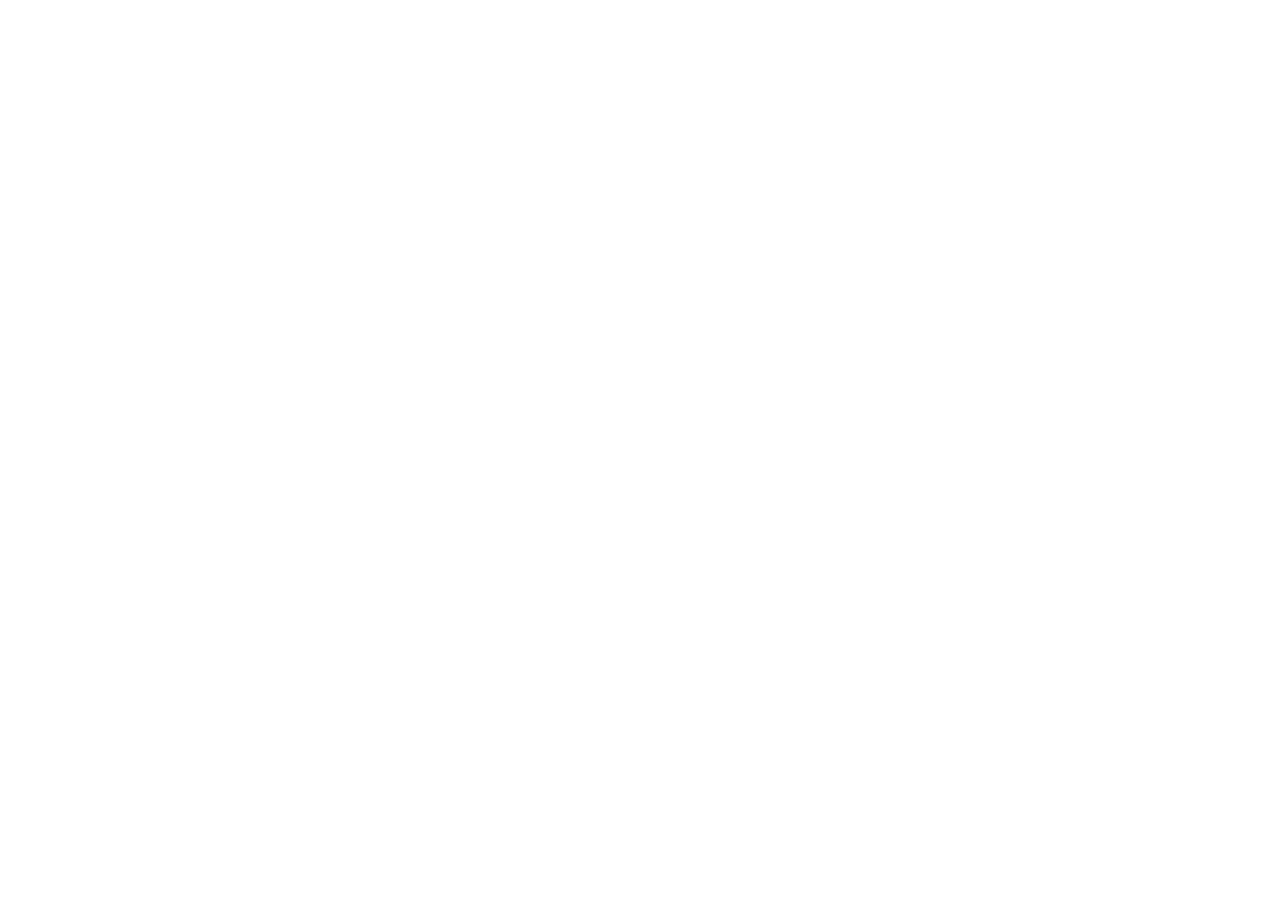
==== index.html @ 5c1a4350 "add: number-input class" ====
<!DOCTYPE html>
<html lang="ru">
<head>
    <meta charset="UTF-8">
    <link rel="stylesheet" href="./global.css">
    <link rel="stylesheet" href="./components/number-input/number-input.css">
</head>
<body>
    <div class="progress-root"></div>
    <div class="number-root"></div>

    <script src="./components/number-input/number-input.js"></script>
    <script src="./main.js"></script>
</body>
</html>
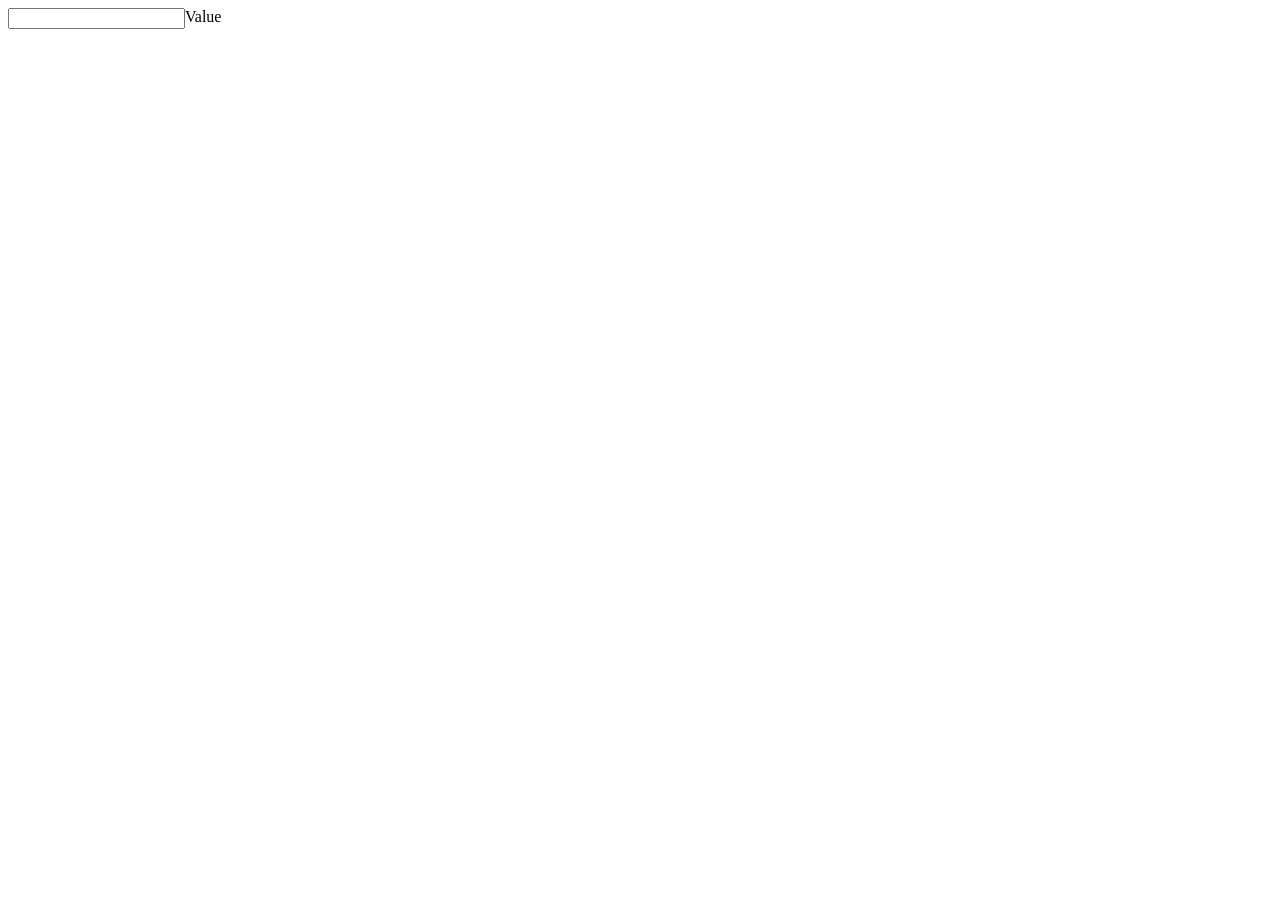
==== commit c1ebb162: "fix: number-input" ====
--- a/index.html
+++ b/index.html
@@ -7,7 +7,7 @@
 </head>
 <body>
     <div class="progress-root"></div>
-    <div class="number-root"></div>
+    <div id="number-root"></div>
 
     <script src="./components/number-input/number-input.js"></script>
     <script src="./main.js"></script>
--- a/components/number-input/number-input.css
+++ b/components/number-input/number-input.css
@@ -0,0 +1,3 @@
+.number-input {
+    display: flex;
+}
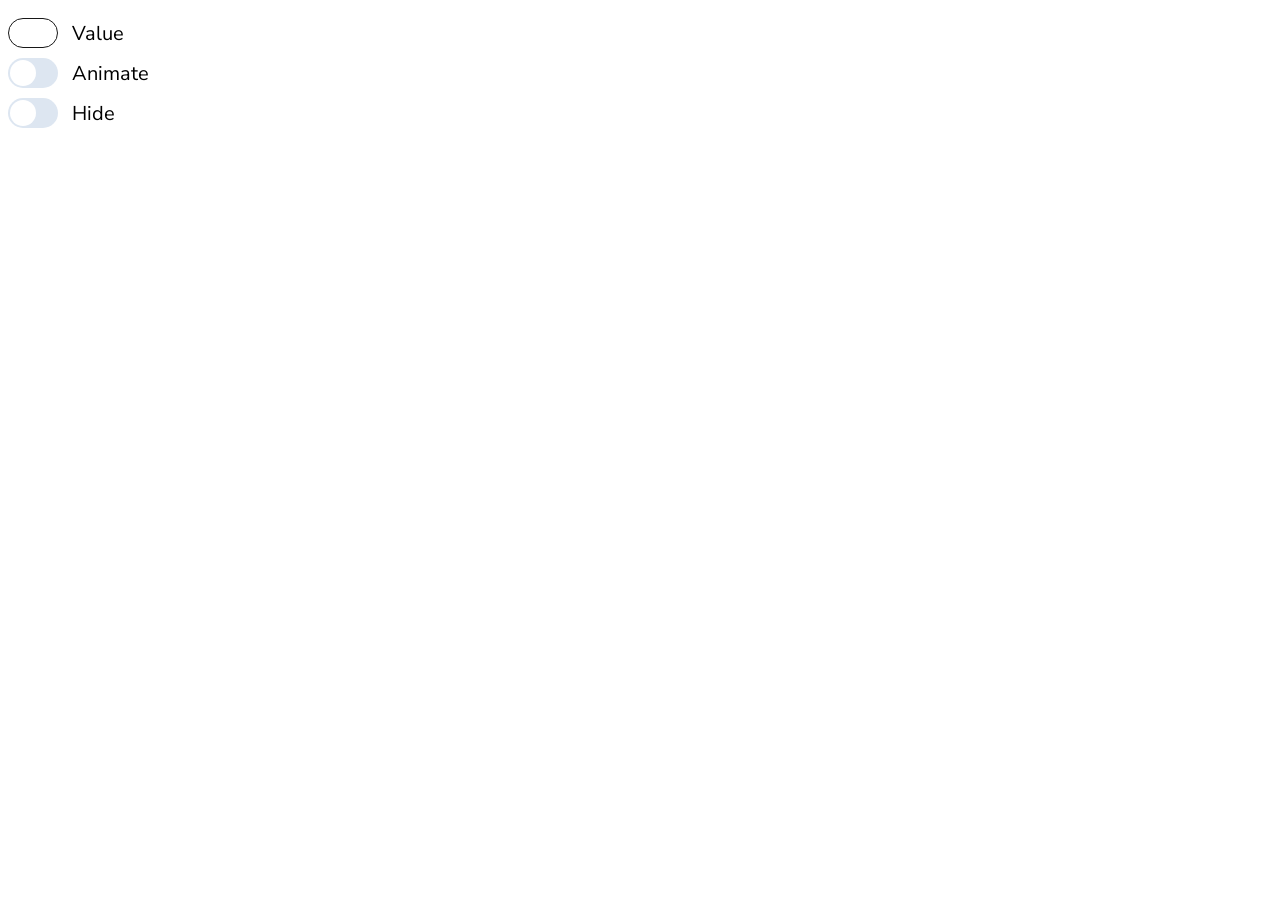
==== commit b1c2566d: "add: layout" ====
--- a/index.html
+++ b/index.html
@@ -4,12 +4,22 @@
     <meta charset="UTF-8">
     <link rel="stylesheet" href="./global.css">
     <link rel="stylesheet" href="./components/number-input/number-input.css">
+    <link rel="stylesheet" href="./components/toggle/toggle.css">
+    <link rel="stylesheet" href="./components/progress/progress.css">
+
+    <link rel="preconnect" href="https://fonts.googleapis.com">
+    <link rel="preconnect" href="https://fonts.gstatic.com" crossorigin>
+    <link href="https://fonts.googleapis.com/css2?family=Inter:ital,opsz,wght@0,14..32,100..900;1,14..32,100..900&family=Nata+Sans:wght@100..900&family=Nunito+Sans:ital,opsz,wght@0,6..12,200..1000;1,6..12,200..1000&display=swap" rel="stylesheet">
 </head>
 <body>
     <div class="progress-root"></div>
     <div id="number-root"></div>
 
+    <div class="animate-toggle"></div>
+    <div class="hidden-toggle"></div>
+
     <script src="./components/number-input/number-input.js"></script>
+    <script src="./components/toggle/toggle.js"></script>
     <script src="./main.js"></script>
 </body>
 </html>
--- a/global.css
+++ b/global.css
@@ -0,0 +1,13 @@
+:root{
+    --border: #171717;
+    --base-blue: #005FFF; 
+    --toggle-inactive: #DDE6F1;
+    --base-white: #FFFFFF;
+}
+
+body {
+    font-family: 'Nunito Sans';
+    display: flex;
+    flex-direction: column;
+    gap: 10px;
+}
--- a/components/number-input/number-input.css
+++ b/components/number-input/number-input.css
@@ -1,3 +1,34 @@
 .number-input {
     display: flex;
+    gap: 14px;
+}
+
+.number-input-field::-webkit-outer-spin-button,
+.number-input-field::-webkit-inner-spin-button {
+    -webkit-appearance: none;
+    margin: 0;
+}
+
+.number-input-field {
+    border: 1px solid var(--border);
+    max-width: 50px;
+    height: 30px;
+    box-sizing: border-box;
+    margin: 0;
+    border-radius: 24px;
+    text-align: center;
+    font-size: 16px;
+}
+
+.number-input-field:focus {
+    border: 1px solid var(--base-blue);
+    outline: none;
+}
+
+.number-input-label {
+    font-size: 20px;
+    font-weight: 400;
+    align-items: center;
+    justify-content: center;
+    display: flex;
 }
--- a/components/toggle/toggle.css
+++ b/components/toggle/toggle.css
@@ -0,0 +1,45 @@
+.toggle {
+    display: flex;
+    gap: 14px;
+    align-items: center;
+}
+
+.toggle-label {
+    font-size: 20px;
+    font-weight: 400;
+    align-items: center;
+    justify-content: center;
+    display: flex;
+}
+
+.toggle-button {
+    position: relative;
+    width: 50px;
+    height: 30px;
+    background-color: var(--toggle-inactive);
+    border-radius: 24px;
+    border: none;
+}
+
+.toggle-thumb {
+    position: absolute;
+    border-radius: 50%;
+    background-color: var(--base-white);
+    width: 26px;
+    height: 26px;
+    top: 2px;
+    left: 2px;
+    transition: transform 0.25s ease-in-out;
+}
+
+.toggle-button.toggle-button.active {
+    background-color: var(--base-blue);
+}
+
+.toggle-button.active .toggle-thumb {
+  transform: translateX(20px);
+}
+
+.toggle-button:focus {
+  outline: none;
+}
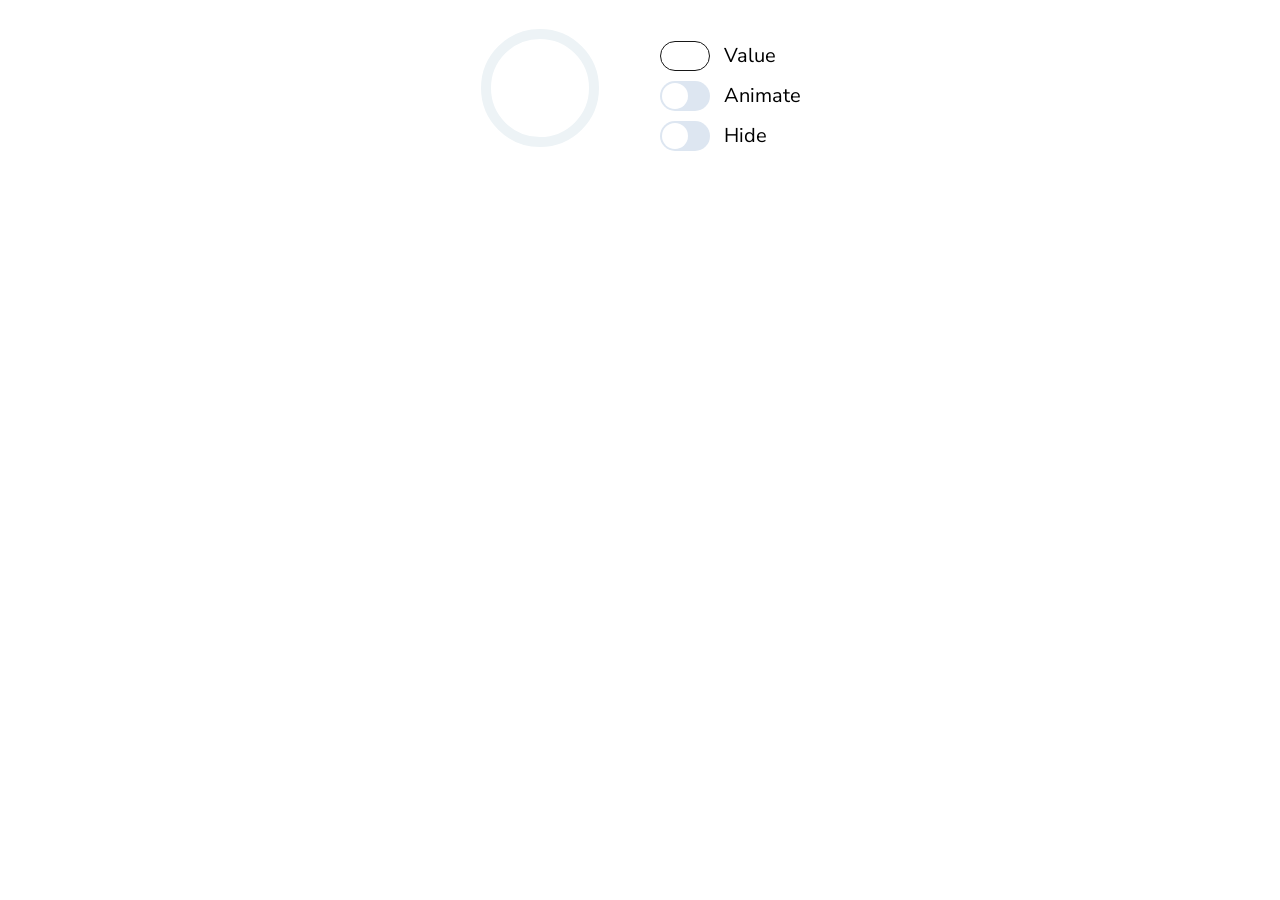
==== commit 114a7721: "add: progress element" ====
--- a/index.html
+++ b/index.html
@@ -12,14 +12,17 @@
     <link href="https://fonts.googleapis.com/css2?family=Inter:ital,opsz,wght@0,14..32,100..900;1,14..32,100..900&family=Nata+Sans:wght@100..900&family=Nunito+Sans:ital,opsz,wght@0,6..12,200..1000;1,6..12,200..1000&display=swap" rel="stylesheet">
 </head>
 <body>
-    <div class="progress-root"></div>
-    <div id="number-root"></div>
-
-    <div class="animate-toggle"></div>
-    <div class="hidden-toggle"></div>
-
+    <div class="main">
+        <div class="progress-root"></div>
+        <div class="api-block">
+            <div id="number-root"></div>
+            <div class="animate-toggle"></div>
+            <div class="hidden-toggle"></div>
+        </div>
+    </div>
     <script src="./components/number-input/number-input.js"></script>
     <script src="./components/toggle/toggle.js"></script>
+    <script src="./components//progress/progress.js"></script>
     <script src="./main.js"></script>
 </body>
 </html>
--- a/global.css
+++ b/global.css
@@ -3,11 +3,28 @@
     --base-blue: #005FFF; 
     --toggle-inactive: #DDE6F1;
     --base-white: #FFFFFF;
+    --progress-background: #EDF3F6;
 }
 
 body {
     font-family: 'Nunito Sans';
     display: flex;
+    justify-content: center;
+}
+
+.api-block {
+    display: flex;
     flex-direction: column;
     gap: 10px;
+}
+
+.main {
+    display: flex;
+    gap: 45px;
+    overflow: hidden;
+    align-items: center;
+    justify-content: center;
+    padding: 20px;
+    width: fit-content;
+    height: fit-content;
 }
--- a/components/number-input/number-input.css
+++ b/components/number-input/number-input.css
@@ -18,6 +18,7 @@
     border-radius: 24px;
     text-align: center;
     font-size: 16px;
+    min-width: 50px;
 }
 
 .number-input-field:focus {
@@ -31,4 +32,4 @@
     align-items: center;
     justify-content: center;
     display: flex;
-}+}
--- a/components/progress/progress.css
+++ b/components/progress/progress.css
@@ -0,0 +1,32 @@
+.progress {
+    width: 135px;
+    height: 135px;
+}
+
+.progress-svg {
+    transform: rotate(-90deg);
+}
+
+.progress-track {
+    stroke-width: 10;
+    stroke: var(--progress-background);
+    fill: none;
+}
+
+.progress-bar {
+    fill: none;
+    stroke: var(--base-blue);
+    stroke-width: 10px;
+    stroke-linecap: square;
+    stroke-dasharray: 339;
+    stroke-dashoffset: 339;
+    transition: stroke-dashoffset 0.3s ease;
+}
+
+.progress-animated .progress-bar {
+    transition: none;
+}
+
+.hidden {
+    visibility: hidden;
+}
